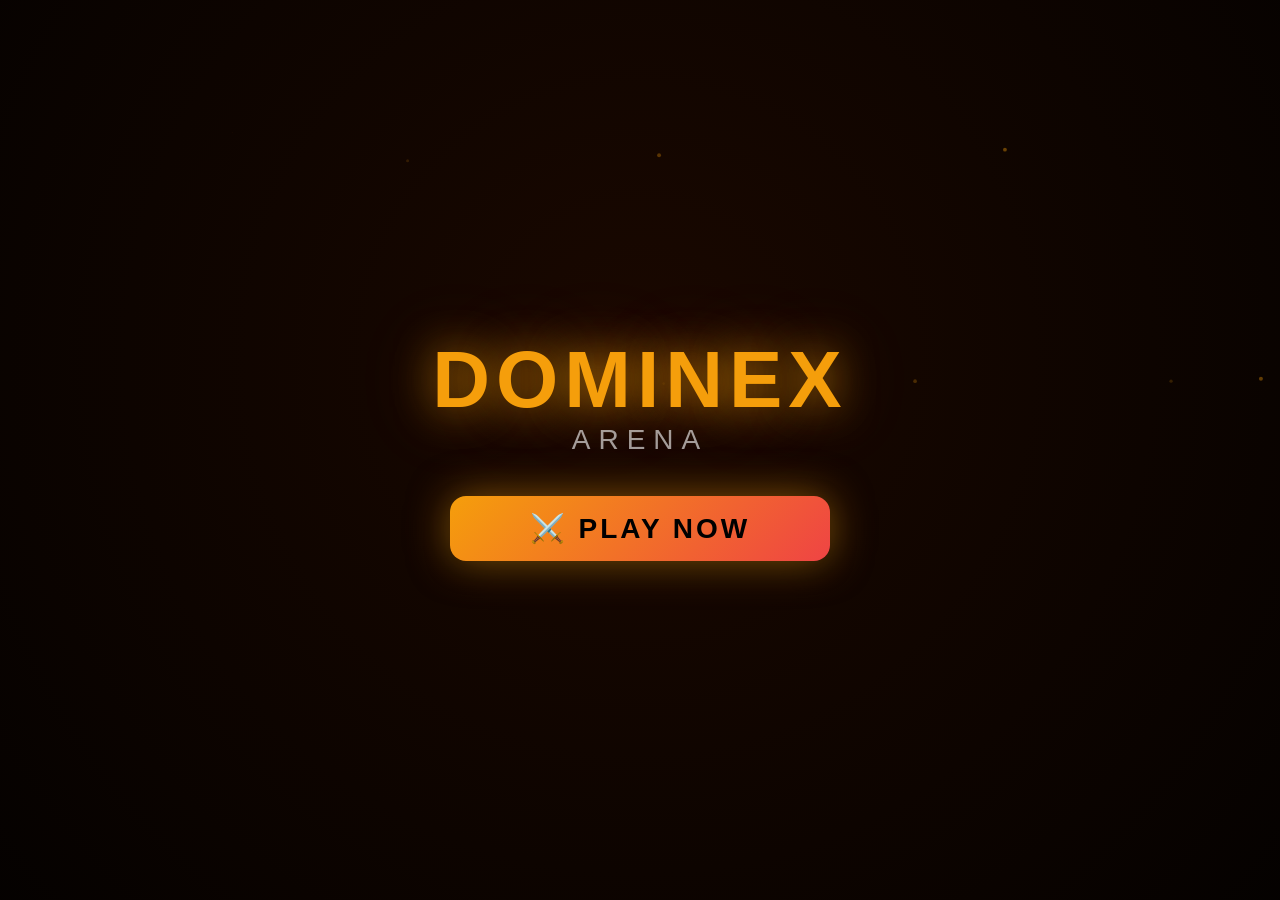
==== android/app/src/main/assets/index.html @ d5b98d7d "feat: WebView native game - local HTML5 game bundled in APK, no browser bar" ====
<!DOCTYPE html>
<html lang="en">
<head>
<meta charset="UTF-8"/>
<meta name="viewport" content="width=device-width,initial-scale=1,maximum-scale=1,user-scalable=no,viewport-fit=cover"/>
<meta name="mobile-web-app-capable" content="yes"/>
<meta name="apple-mobile-web-app-status-bar-style" content="black-translucent"/>
<title>Dominex Arena</title>
<style>
*{margin:0;padding:0;box-sizing:border-box;-webkit-tap-highlight-color:transparent;-webkit-touch-callout:none;user-select:none;}
html,body{width:100%;height:100%;overflow:hidden;background:#000;font-family:'Rajdhani',Impact,sans-serif;}
@import url('https://fonts.googleapis.com/css2?family=Rajdhani:wght@400;600;700;900&display=swap');

/* ── LAYOUT ─────────────────────────────────────── */
#app{position:fixed;inset:0;display:flex;flex-direction:column;background:#000;}
#screens{position:absolute;inset:0;z-index:10;}
#fight-ui{position:absolute;inset:0;display:none;flex-direction:column;z-index:5;}

/* ── HUD ─────────────────────────────────────────── */
#hud{
  height:42px;flex-shrink:0;
  display:flex;align-items:center;gap:8px;
  padding:4px 10px;background:rgba(0,0,0,0.92);
  border-bottom:2px solid rgba(245,158,11,0.3);
}
.hud-side{flex:1;display:flex;flex-direction:column;gap:3px;}
.hud-side.right{align-items:flex-end;}
.char-name{font-size:10px;font-weight:900;letter-spacing:1px;line-height:1;}
.hp-wrap{width:100%;height:8px;background:rgba(255,255,255,0.1);border-radius:4px;overflow:hidden;border:1px solid rgba(255,255,255,0.15);}
.hp-bar{height:100%;border-radius:4px;transition:width .1s;background:linear-gradient(90deg,#22c55e,#4ade80);}
.hp-bar.low{background:linear-gradient(90deg,#ef4444,#f97316);}
.en-wrap{width:100%;height:4px;background:rgba(255,255,255,0.07);border-radius:2px;overflow:hidden;}
.en-bar{height:100%;border-radius:2px;background:linear-gradient(90deg,#8b5cf6,#a78bfa);transition:width .15s;}
.en-bar.ready{background:linear-gradient(90deg,#f59e0b,#fbbf24);box-shadow:0 0 6px #f59e0b;}
.hud-center{text-align:center;min-width:60px;}
#timer{font-size:22px;font-weight:900;color:#f59e0b;line-height:1;text-shadow:0 0 12px rgba(245,158,11,0.6);}
#round-info{font-size:9px;color:rgba(255,255,255,0.4);letter-spacing:1px;}

/* ── GAME AREA ──────────────────────────────────── */
#game-area{flex:1;display:flex;overflow:hidden;}
#game-canvas{flex:1;display:block;min-width:0;}

/* ── CONTROL PANELS ─────────────────────────────── */
.ctrl-panel{
  width:130px;flex-shrink:0;
  display:flex;flex-direction:column;
  align-items:center;justify-content:center;
  background:rgba(0,0,0,0.7);
  padding:10px 6px;
}
.ctrl-panel.left{border-right:1px solid rgba(255,255,255,0.05);}
.ctrl-panel.right{border-left:1px solid rgba(255,255,255,0.05);}

/* ── D-PAD ──────────────────────────────────────── */
.dpad{position:relative;width:120px;height:100px;}
.dp{
  position:absolute;
  width:44px;height:38px;
  border-radius:9px;
  background:linear-gradient(145deg,rgba(60,60,80,0.9),rgba(30,30,45,0.95));
  border:2px solid rgba(255,255,255,0.15);
  color:rgba(255,255,255,0.85);
  font-size:18px;font-weight:900;
  display:flex;align-items:center;justify-content:center;
  cursor:pointer;touch-action:manipulation;
  box-shadow:0 4px 10px rgba(0,0,0,0.5),inset 0 1px 0 rgba(255,255,255,0.12);
  transition:all .05s;
}
.dp:active,.dp.pressed{
  transform:scale(0.9);
  background:linear-gradient(145deg,rgba(100,100,140,0.9),rgba(60,60,90,0.95));
  border-color:rgba(168,85,247,0.7);
  box-shadow:0 2px 6px rgba(0,0,0,0.5),0 0 10px rgba(168,85,247,0.3),inset 0 1px 0 rgba(255,255,255,0.1);
}
.dp-up{top:0;left:50%;transform:translateX(-50%);}
.dp-up:active,.dp-up.pressed{transform:translateX(-50%) scale(0.9);}
.dp-left{top:50%;left:0;transform:translateY(-50%);}
.dp-left:active,.dp-left.pressed{transform:translateY(-50%) scale(0.9);}
.dp-right{top:50%;right:0;transform:translateY(-50%);}
.dp-right:active,.dp-right.pressed{transform:translateY(-50%) scale(0.9);}
.dp-label{margin-top:8px;font-size:8px;color:rgba(168,85,247,0.5);letter-spacing:1px;font-weight:700;}

/* ── ATTACK BUTTONS ─────────────────────────────── */
.atk-grid{display:grid;grid-template-columns:1fr 1fr;gap:8px;width:116px;}
.atk{
  width:54px;height:54px;border-radius:50%;
  display:flex;flex-direction:column;align-items:center;justify-content:center;
  gap:2px;cursor:pointer;touch-action:manipulation;
  font-weight:900;font-family:'Rajdhani',Impact,sans-serif;
  border:3px solid transparent;
  background:rgba(0,0,0,0.6);
  box-shadow:0 4px 14px rgba(0,0,0,0.6),inset 0 2px 0 rgba(255,255,255,0.1);
  transition:all .05s;
  position:relative;overflow:hidden;
}
.atk::before{content:'';position:absolute;inset:0;border-radius:50%;background:linear-gradient(135deg,rgba(255,255,255,0.08) 0%,transparent 60%);}
.atk:active,.atk.pressed{transform:scale(0.88);}
.atk-icon{font-size:18px;line-height:1;}
.atk-lbl{font-size:8px;font-weight:900;letter-spacing:1px;}

.atk-punch{border-color:#22c55e;color:#22c55e;box-shadow:0 4px 14px rgba(34,197,94,0.3),inset 0 2px 0 rgba(255,255,255,0.1);}
.atk-punch:active,.atk-punch.pressed{box-shadow:0 2px 8px rgba(34,197,94,0.5),0 0 16px rgba(34,197,94,0.4),inset 0 1px 0 rgba(255,255,255,0.1);}
.atk-kick{border-color:#f59e0b;color:#f59e0b;box-shadow:0 4px 14px rgba(245,158,11,0.3),inset 0 2px 0 rgba(255,255,255,0.1);}
.atk-kick:active,.atk-kick.pressed{box-shadow:0 2px 8px rgba(245,158,11,0.5),0 0 16px rgba(245,158,11,0.4),inset 0 1px 0 rgba(255,255,255,0.1);}
.atk-block{border-color:#3b82f6;color:#3b82f6;box-shadow:0 4px 14px rgba(59,130,246,0.3),inset 0 2px 0 rgba(255,255,255,0.1);}
.atk-block:active,.atk-block.pressed{box-shadow:0 2px 8px rgba(59,130,246,0.5),0 0 16px rgba(59,130,246,0.4),inset 0 1px 0 rgba(255,255,255,0.1);}
.atk-special{border-color:#ef4444;color:#ef4444;box-shadow:0 4px 14px rgba(239,68,68,0.3),inset 0 2px 0 rgba(255,255,255,0.1);}
.atk-special:active,.atk-special.pressed{box-shadow:0 2px 8px rgba(239,68,68,0.6),0 0 20px rgba(239,68,68,0.5),inset 0 1px 0 rgba(255,255,255,0.1);}
.atk-special.glow{animation:specPulse 0.8s ease-in-out infinite;}
@keyframes specPulse{0%,100%{box-shadow:0 4px 14px rgba(239,68,68,0.3),inset 0 2px 0 rgba(255,255,255,0.1);}50%{box-shadow:0 4px 24px rgba(239,68,68,0.7),0 0 24px rgba(239,68,68,0.5),inset 0 2px 0 rgba(255,255,255,0.1);border-color:#ff6b6b;}}
.atk-label{margin-top:8px;font-size:8px;color:rgba(239,68,68,0.5);letter-spacing:1px;font-weight:700;}

/* ── OVERLAY SCREENS ─────────────────────────────── */
.screen{position:absolute;inset:0;display:flex;flex-direction:column;align-items:center;justify-content:center;opacity:0;pointer-events:none;transition:opacity .3s;}
.screen.active{opacity:1;pointer-events:all;}

/* Splash */
#splash{background:#000;}
#splash canvas{position:absolute;inset:0;width:100%;height:100%;}
.splash-content{position:relative;z-index:2;text-align:center;width:100%;}
.splash-logo{font-size:clamp(40px,10vw,80px);font-weight:900;color:#f59e0b;letter-spacing:6px;text-shadow:0 0 40px rgba(245,158,11,0.7),0 0 80px rgba(245,158,11,0.3);line-height:1;}
.splash-sub{font-size:clamp(16px,4vw,28px);color:#fff;letter-spacing:8px;margin-top:4px;opacity:0.6;}
.play-btn{
  margin-top:clamp(20px,5vh,40px);
  padding:16px clamp(40px,10vw,80px);
  border-radius:16px;
  background:linear-gradient(135deg,#f59e0b,#ef4444);
  border:none;color:#000;font-weight:900;
  font-size:clamp(18px,4vw,28px);letter-spacing:3px;
  font-family:'Rajdhani',Impact,sans-serif;
  cursor:pointer;touch-action:manipulation;
  box-shadow:0 0 40px rgba(245,158,11,0.5),0 8px 24px rgba(0,0,0,0.4);
  animation:btnPulse 2s ease-in-out infinite;
}
@keyframes btnPulse{0%,100%{box-shadow:0 0 40px rgba(245,158,11,0.5),0 8px 24px rgba(0,0,0,0.4);}50%{box-shadow:0 0 60px rgba(245,158,11,0.8),0 8px 30px rgba(0,0,0,0.4);}}

/* Select */
#select{background:#030308;flex-direction:row;}
#select-grid-wrap{flex:1;display:flex;flex-direction:column;overflow:hidden;border-right:1px solid rgba(255,255,255,0.07);}
#select-title{padding:8px 14px 5px;text-align:center;flex-shrink:0;border-bottom:1px solid rgba(255,255,255,0.05);}
#select-title h2{font-size:13px;font-weight:900;color:#f59e0b;letter-spacing:3px;}
#select-title p{font-size:9px;color:#475569;letter-spacing:2px;}
#char-grid{flex:1;display:grid;grid-template-columns:repeat(5,1fr);gap:6px;padding:8px 10px;overflow-y:auto;align-content:start;}
.char-card{
  border-radius:12px;padding:7px 4px 7px;text-align:center;cursor:pointer;
  background:rgba(255,255,255,0.04);border:2px solid rgba(255,255,255,0.07);
  transition:all .12s;touch-action:manipulation;position:relative;
}
.char-card.sel{border-color:var(--cc);background:var(--cb);transform:scale(1.07);box-shadow:0 0 16px var(--cs);}
.char-card .cem{font-size:26px;line-height:1.1;}
.char-card .cnm{font-size:9px;font-weight:700;margin-top:3px;color:#64748b;letter-spacing:.5px;line-height:1;}
.char-card.sel .cnm{color:var(--cc);}
.char-dot{position:absolute;bottom:3px;left:50%;transform:translateX(-50%);width:6px;height:6px;border-radius:50%;display:none;}
.char-card.sel .char-dot{display:block;background:var(--cc);box-shadow:0 0 8px var(--cc);}

#select-panel{width:185px;display:flex;flex-direction:column;background:rgba(0,0,0,0.55);}
#prev-wrap{flex:1;padding:12px 14px;overflow-y:auto;}
.prev-emoji{text-align:center;font-size:52px;line-height:1;margin-bottom:6px;}
.prev-name{text-align:center;font-size:18px;font-weight:900;letter-spacing:1px;}
.prev-title{text-align:center;font-size:9px;color:#64748b;margin-bottom:5px;}
.prev-rarity{display:inline-block;padding:2px 12px;border-radius:20px;font-size:9px;font-weight:700;margin-bottom:10px;}
.stat-row{margin-bottom:6px;}
.stat-lbl{display:flex;justify-content:space-between;font-size:9px;color:#94a3b8;margin-bottom:2px;}
.stat-val{font-weight:700;}
.stat-bg{height:5px;background:rgba(255,255,255,0.08);border-radius:3px;overflow:hidden;}
.stat-fill{height:100%;border-radius:3px;transition:width .3s;}
.prev-special{padding:7px 10px;background:rgba(255,255,255,0.04);border-radius:9px;border:1px solid rgba(255,255,255,0.07);margin-top:8px;}
.prev-spl-lbl{font-size:8px;color:#64748b;letter-spacing:1px;margin-bottom:2px;}
.prev-spl-val{font-size:11px;font-weight:700;}
#select-btn-wrap{padding:8px 12px;padding-bottom:max(8px,env(safe-area-inset-bottom));flex-shrink:0;}
.sel-btn{
  width:100%;padding:14px;border-radius:14px;
  border:none;color:#000;font-weight:900;font-size:16px;
  font-family:'Rajdhani',Impact,sans-serif;letter-spacing:2px;
  cursor:pointer;touch-action:manipulation;
  transition:box-shadow .2s;
}

/* VS Screen */
#vs-screen{background:#000;}
.vs-bg-l,.vs-bg-r{position:absolute;top:0;bottom:0;width:45%;pointer-events:none;}
.vs-bg-l{left:0;background:radial-gradient(ellipse at 20% 50%,var(--c1) 0%,transparent 70%);}
.vs-bg-r{right:0;background:radial-gradient(ellipse at 80% 50%,var(--c2) 0%,transparent 70%);}
.vs-content{position:relative;display:flex;align-items:center;justify-content:space-around;width:100%;padding:0 20px;}
.vs-fighter{text-align:center;animation:none;}
.vs-fighter.anim-l{animation:vsSlideL .5s ease-out both;}
.vs-fighter.anim-r{animation:vsSlideR .5s ease-out both;}
@keyframes vsSlideL{from{transform:translateX(-80px);opacity:0}to{transform:translateX(0);opacity:1}}
@keyframes vsSlideR{from{transform:translateX(80px);opacity:0}to{transform:translateX(0);opacity:1}}
.vs-emoji{font-size:clamp(50px,12vw,90px);line-height:1;display:block;}
.vs-name{font-size:clamp(16px,4vw,26px);font-weight:900;letter-spacing:2px;margin-top:8px;}
.vs-role{font-size:10px;color:rgba(255,255,255,0.4);letter-spacing:2px;}
.vs-mid{text-align:center;min-width:80px;}
.vs-text{font-size:clamp(44px,12vw,80px);font-weight:900;color:#ef4444;text-shadow:0 0 40px rgba(239,68,68,0.9),0 0 80px rgba(239,68,68,0.4);line-height:1;animation:vsFlash .6s ease-out both .3s;}
@keyframes vsFlash{0%{opacity:0;transform:scale(1.5)}100%{opacity:1;transform:scale(1)}}
.vs-stage{font-size:11px;color:#f59e0b;font-weight:700;letter-spacing:1px;margin-top:4px;}

/* Result */
#result-screen{padding:20px;}
.res-emoji{font-size:clamp(60px,15vw,100px);line-height:1;text-align:center;margin-bottom:10px;}
.res-title{font-size:clamp(36px,10vw,64px);font-weight:900;text-align:center;line-height:1;}
.res-sub{font-size:14px;font-weight:700;text-align:center;margin-top:8px;opacity:0.7;}
.res-btns{display:flex;flex-direction:column;gap:10px;width:100%;max-width:280px;margin-top:20px;}
.res-btn{
  padding:15px;border-radius:14px;border:none;
  font-weight:900;font-size:18px;letter-spacing:2px;
  font-family:'Rajdhani',Impact,sans-serif;cursor:pointer;touch-action:manipulation;
}
.res-btn.primary{background:linear-gradient(135deg,#22c55e,#16a34a);color:#000;}
.res-btn.danger{background:linear-gradient(135deg,#ef4444,#f59e0b);color:#000;}
.res-btn.ghost{background:rgba(255,255,255,0.07);border:1px solid rgba(255,255,255,0.12);color:#94a3b8;font-size:14px;padding:11px;}
</style>
</head>
<body>
<div id="app">

  <!-- ── SCREEN OVERLAYS ──────────────────────────── -->
  <div id="screens">

    <!-- SPLASH -->
    <div class="screen active" id="splash">
      <canvas id="splash-canvas"></canvas>
      <div class="splash-content">
        <div class="splash-logo">DOMINEX</div>
        <div class="splash-sub">ARENA</div>
        <button class="play-btn" id="play-btn">⚔️ PLAY NOW</button>
      </div>
    </div>

    <!-- SELECT -->
    <div class="screen" id="select">
      <div id="select-grid-wrap">
        <div id="select-title"><h2>CHOOSE FIGHTER</h2><p id="sel-stage-info">STAGE 1 OF 15</p></div>
        <div id="char-grid"></div>
      </div>
      <div id="select-panel">
        <div id="prev-wrap">
          <div class="prev-emoji" id="prev-emoji">🔥</div>
          <div id="prev-color-block" style="text-align:center">
            <div class="prev-name" id="prev-name">SCORPION</div>
            <div class="prev-title" id="prev-title">Hell Ninja</div>
            <div class="prev-rarity" id="prev-rarity">Common</div>
          </div>
          <div id="prev-stats"></div>
          <div class="prev-special">
            <div class="prev-spl-lbl">SPECIAL MOVE</div>
            <div class="prev-spl-val" id="prev-spl">Spear Pull</div>
          </div>
        </div>
        <div id="select-btn-wrap">
          <button class="sel-btn" id="select-btn">SELECT ▶</button>
        </div>
      </div>
    </div>

    <!-- VS -->
    <div class="screen" id="vs-screen">
      <div class="vs-bg-l" id="vs-bg-l" style="--c1:rgba(245,158,11,0.2)"></div>
      <div class="vs-bg-r" id="vs-bg-r" style="--c2:rgba(56,189,248,0.2)"></div>
      <div class="vs-content">
        <div class="vs-fighter anim-l" id="vs-p1">
          <span class="vs-emoji" id="vs-p1-emoji">🔥</span>
          <div class="vs-name" id="vs-p1-name">SCORPION</div>
          <div class="vs-role">YOU</div>
        </div>
        <div class="vs-mid">
          <div class="vs-text">VS</div>
          <div class="vs-stage" id="vs-stage-label">STAGE 1/15</div>
        </div>
        <div class="vs-fighter anim-r" id="vs-p2">
          <span class="vs-emoji" id="vs-p2-emoji">❄️</span>
          <div class="vs-name" id="vs-p2-name">SUB-ZERO</div>
          <div class="vs-role" id="vs-p2-role">CPU</div>
        </div>
      </div>
    </div>

    <!-- RESULT -->
    <div class="screen" id="result-screen">
      <div class="res-emoji" id="res-emoji">🔥</div>
      <div class="res-title" id="res-title">YOU WIN!</div>
      <div class="res-sub" id="res-sub">Stage 1 Complete!</div>
      <div class="res-btns">
        <button class="res-btn primary" id="res-next">NEXT STAGE ▶</button>
        <button class="res-btn danger" id="res-retry">RETRY ↺</button>
        <button class="res-btn ghost" id="res-menu">🏠 Main Menu</button>
      </div>
    </div>

  </div><!-- /screens -->

  <!-- ── FIGHT UI (shown only during fight) ───────── -->
  <div id="fight-ui">
    <!-- HUD -->
    <div id="hud">
      <div class="hud-side left">
        <div class="char-name" id="hud-p1-name" style="color:#f59e0b">SCORPION</div>
        <div class="hp-wrap"><div class="hp-bar" id="hud-p1-hp" style="width:100%"></div></div>
        <div class="en-wrap"><div class="en-bar" id="hud-p1-en" style="width:0%"></div></div>
      </div>
      <div class="hud-center">
        <div id="timer">99</div>
        <div id="round-info">R1 · 0-0</div>
      </div>
      <div class="hud-side right">
        <div class="char-name" id="hud-p2-name" style="color:#38bdf8;text-align:right">SUB-ZERO</div>
        <div class="hp-wrap" style="direction:rtl"><div class="hp-bar" id="hud-p2-hp" style="width:100%"></div></div>
        <div class="en-wrap" style="direction:rtl"><div class="en-bar" id="hud-p2-en" style="width:0%"></div></div>
      </div>
    </div>
    <!-- Game area -->
    <div id="game-area">
      <!-- D-Pad -->
      <div class="ctrl-panel left">
        <div class="dpad">
          <button class="dp dp-up" id="dp-up" data-action="jump">↑</button>
          <button class="dp dp-left" id="dp-left" data-action="left">◀</button>
          <button class="dp dp-right" id="dp-right" data-action="right">▶</button>
        </div>
        <div class="dp-label">MOVE</div>
      </div>
      <!-- Canvas -->
      <canvas id="game-canvas"></canvas>
      <!-- Attack buttons -->
      <div class="ctrl-panel right">
        <div class="atk-grid">
          <button class="atk atk-punch" id="btn-punch" data-action="punch">
            <span class="atk-icon">👊</span>
            <span class="atk-lbl">HIT</span>
          </button>
          <button class="atk atk-kick" id="btn-kick" data-action="kick">
            <span class="atk-icon">🦶</span>
            <span class="atk-lbl">KICK</span>
          </button>
          <button class="atk atk-block" id="btn-block" data-action="block">
            <span class="atk-icon">🛡️</span>
            <span class="atk-lbl">BLK</span>
          </button>
          <button class="atk atk-special" id="btn-special" data-action="special">
            <span class="atk-icon">⚡</span>
            <span class="atk-lbl">SPEC</span>
          </button>
        </div>
        <div class="atk-label">ATTACK</div>
      </div>
    </div>
  </div><!-- /fight-ui -->

</div><!-- /app -->
<script src="game.js"></script>
</body>
</html>
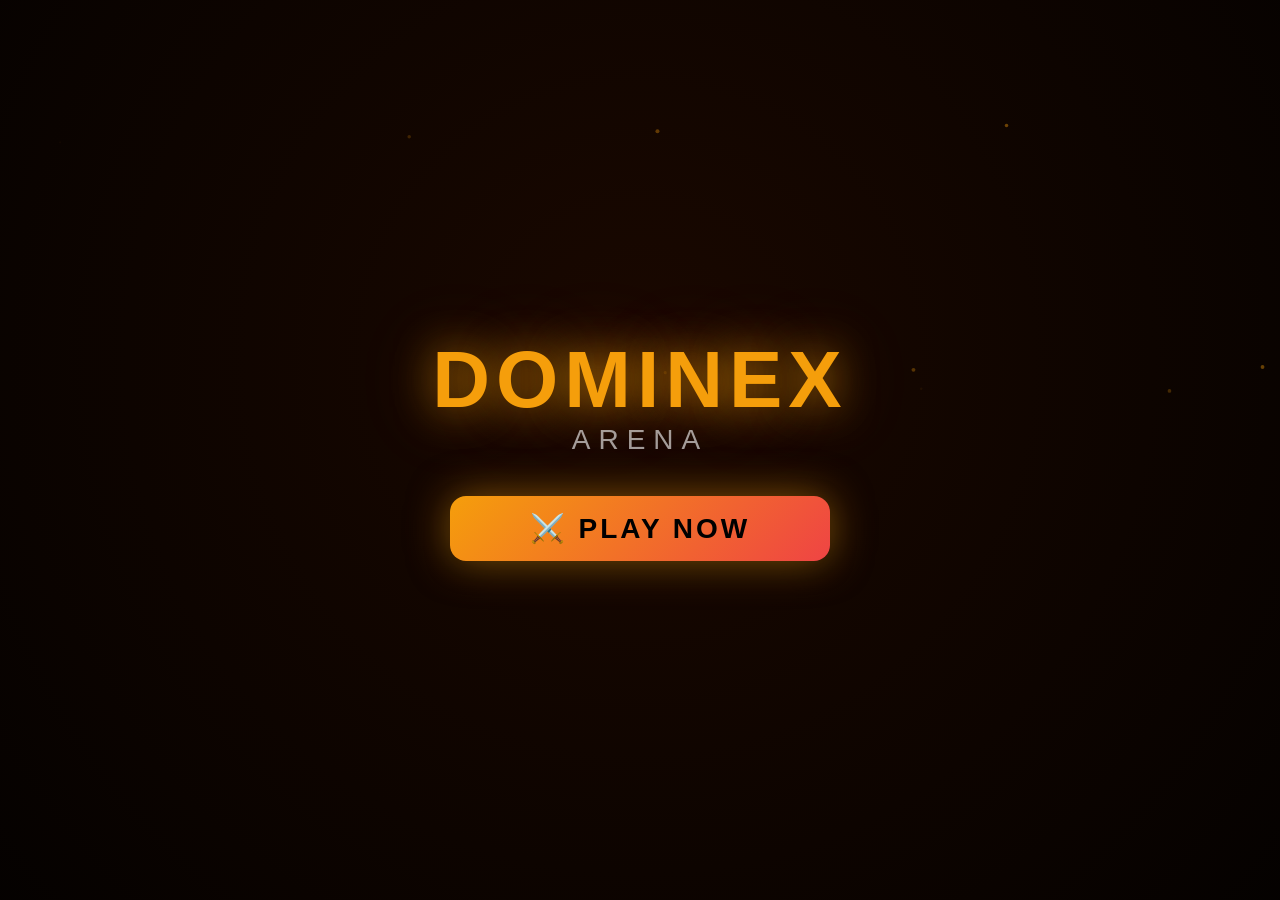
==== commit 42553305: "feat: MK Tower Ladder visual + stage announcer + boss marker" ====
--- a/android/app/src/main/assets/index.html
+++ b/android/app/src/main/assets/index.html
@@ -13,7 +13,7 @@
 
 /* ── LAYOUT ─────────────────────────────────────── */
 #app{position:fixed;inset:0;display:flex;flex-direction:column;background:#000;}
-#screens{position:absolute;inset:0;z-index:10;}
+#screens{position:absolute;inset:0;z-index:10;pointer-events:none;}
 #fight-ui{position:absolute;inset:0;display:none;flex-direction:column;z-index:5;}
 
 /* ── HUD ─────────────────────────────────────────── */
@@ -37,66 +37,75 @@
 #round-info{font-size:9px;color:rgba(255,255,255,0.4);letter-spacing:1px;}
 
 /* ── GAME AREA ──────────────────────────────────── */
-#game-area{flex:1;display:flex;overflow:hidden;}
-#game-canvas{flex:1;display:block;min-width:0;}
-
-/* ── CONTROL PANELS ─────────────────────────────── */
+#game-area{flex:1;position:relative;overflow:hidden;}
+#game-canvas{position:absolute;inset:0;width:100%;height:100%;display:block;}
+
+/* ── CONTROL PANELS — OVERLAID ON CANVAS ─────────── */
 .ctrl-panel{
-  width:130px;flex-shrink:0;
-  display:flex;flex-direction:column;
-  align-items:center;justify-content:center;
-  background:rgba(0,0,0,0.7);
-  padding:10px 6px;
-}
-.ctrl-panel.left{border-right:1px solid rgba(255,255,255,0.05);}
-.ctrl-panel.right{border-left:1px solid rgba(255,255,255,0.05);}
+  position:absolute;
+  bottom:18px;
+  display:flex;
+  flex-direction:column;
+  align-items:center;
+  gap:6px;
+  pointer-events:none;
+}
+.ctrl-panel *{pointer-events:all;}
+.ctrl-panel.left{left:10px;}
+.ctrl-panel.right{right:10px;}
+
+
 
 /* ── D-PAD ──────────────────────────────────────── */
-.dpad{position:relative;width:120px;height:100px;}
+.dpad{position:relative;width:116px;height:90px;}
 .dp{
   position:absolute;
-  width:44px;height:38px;
-  border-radius:9px;
-  background:linear-gradient(145deg,rgba(60,60,80,0.9),rgba(30,30,45,0.95));
-  border:2px solid rgba(255,255,255,0.15);
-  color:rgba(255,255,255,0.85);
-  font-size:18px;font-weight:900;
+  width:42px;height:36px;
+  border-radius:10px;
+  background:rgba(20,20,35,0.75);
+  border:2px solid rgba(255,255,255,0.18);
+  color:rgba(255,255,255,0.9);
+  font-size:17px;font-weight:900;
   display:flex;align-items:center;justify-content:center;
   cursor:pointer;touch-action:manipulation;
-  box-shadow:0 4px 10px rgba(0,0,0,0.5),inset 0 1px 0 rgba(255,255,255,0.12);
+  box-shadow:0 4px 12px rgba(0,0,0,0.6),inset 0 1px 0 rgba(255,255,255,0.15);
+  backdrop-filter:blur(6px);
   transition:all .05s;
+  -webkit-backdrop-filter:blur(6px);
 }
 .dp:active,.dp.pressed{
-  transform:scale(0.9);
-  background:linear-gradient(145deg,rgba(100,100,140,0.9),rgba(60,60,90,0.95));
-  border-color:rgba(168,85,247,0.7);
-  box-shadow:0 2px 6px rgba(0,0,0,0.5),0 0 10px rgba(168,85,247,0.3),inset 0 1px 0 rgba(255,255,255,0.1);
+  transform:scale(0.88);
+  background:rgba(100,80,200,0.7);
+  border-color:rgba(168,85,247,0.8);
+  box-shadow:0 2px 8px rgba(0,0,0,0.5),0 0 14px rgba(168,85,247,0.4);
 }
 .dp-up{top:0;left:50%;transform:translateX(-50%);}
-.dp-up:active,.dp-up.pressed{transform:translateX(-50%) scale(0.9);}
+.dp-up:active,.dp-up.pressed{transform:translateX(-50%) scale(0.88);}
 .dp-left{top:50%;left:0;transform:translateY(-50%);}
-.dp-left:active,.dp-left.pressed{transform:translateY(-50%) scale(0.9);}
+.dp-left:active,.dp-left.pressed{transform:translateY(-50%) scale(0.88);}
 .dp-right{top:50%;right:0;transform:translateY(-50%);}
-.dp-right:active,.dp-right.pressed{transform:translateY(-50%) scale(0.9);}
-.dp-label{margin-top:8px;font-size:8px;color:rgba(168,85,247,0.5);letter-spacing:1px;font-weight:700;}
+.dp-right:active,.dp-right.pressed{transform:translateY(-50%) scale(0.88);}
+.dp-label{font-size:8px;color:rgba(255,255,255,0.25);letter-spacing:1px;font-weight:700;text-shadow:0 1px 3px rgba(0,0,0,0.8);}
 
 /* ── ATTACK BUTTONS ─────────────────────────────── */
-.atk-grid{display:grid;grid-template-columns:1fr 1fr;gap:8px;width:116px;}
+.atk-grid{display:grid;grid-template-columns:1fr 1fr;gap:9px;}
 .atk{
-  width:54px;height:54px;border-radius:50%;
+  width:52px;height:52px;border-radius:50%;
   display:flex;flex-direction:column;align-items:center;justify-content:center;
-  gap:2px;cursor:pointer;touch-action:manipulation;
+  gap:1px;cursor:pointer;touch-action:manipulation;
   font-weight:900;font-family:'Rajdhani',Impact,sans-serif;
-  border:3px solid transparent;
-  background:rgba(0,0,0,0.6);
-  box-shadow:0 4px 14px rgba(0,0,0,0.6),inset 0 2px 0 rgba(255,255,255,0.1);
+  border:2.5px solid transparent;
+  background:rgba(0,0,0,0.65);
+  backdrop-filter:blur(6px);
+  -webkit-backdrop-filter:blur(6px);
+  box-shadow:0 4px 16px rgba(0,0,0,0.7),inset 0 2px 0 rgba(255,255,255,0.12);
   transition:all .05s;
   position:relative;overflow:hidden;
 }
-.atk::before{content:'';position:absolute;inset:0;border-radius:50%;background:linear-gradient(135deg,rgba(255,255,255,0.08) 0%,transparent 60%);}
-.atk:active,.atk.pressed{transform:scale(0.88);}
-.atk-icon{font-size:18px;line-height:1;}
-.atk-lbl{font-size:8px;font-weight:900;letter-spacing:1px;}
+.atk::before{content:'';position:absolute;inset:0;border-radius:50%;background:linear-gradient(135deg,rgba(255,255,255,0.1) 0%,transparent 55%);}
+.atk:active,.atk.pressed{transform:scale(0.86);}
+.atk-icon{font-size:17px;line-height:1;}
+.atk-lbl{font-size:7px;font-weight:900;letter-spacing:.5px;}
 
 .atk-punch{border-color:#22c55e;color:#22c55e;box-shadow:0 4px 14px rgba(34,197,94,0.3),inset 0 2px 0 rgba(255,255,255,0.1);}
 .atk-punch:active,.atk-punch.pressed{box-shadow:0 2px 8px rgba(34,197,94,0.5),0 0 16px rgba(34,197,94,0.4),inset 0 1px 0 rgba(255,255,255,0.1);}
@@ -187,13 +196,32 @@
 .vs-fighter.anim-r{animation:vsSlideR .5s ease-out both;}
 @keyframes vsSlideL{from{transform:translateX(-80px);opacity:0}to{transform:translateX(0);opacity:1}}
 @keyframes vsSlideR{from{transform:translateX(80px);opacity:0}to{transform:translateX(0);opacity:1}}
-.vs-emoji{font-size:clamp(50px,12vw,90px);line-height:1;display:block;}
-.vs-name{font-size:clamp(16px,4vw,26px);font-weight:900;letter-spacing:2px;margin-top:8px;}
+.vs-emoji{font-size:clamp(40px,10vw,70px);line-height:1;display:block;}
+.vs-name{font-size:clamp(14px,3.5vw,22px);font-weight:900;letter-spacing:2px;margin-top:6px;}
 .vs-role{font-size:10px;color:rgba(255,255,255,0.4);letter-spacing:2px;}
-.vs-mid{text-align:center;min-width:80px;}
-.vs-text{font-size:clamp(44px,12vw,80px);font-weight:900;color:#ef4444;text-shadow:0 0 40px rgba(239,68,68,0.9),0 0 80px rgba(239,68,68,0.4);line-height:1;animation:vsFlash .6s ease-out both .3s;}
+.vs-mid{text-align:center;min-width:70px;}
+.vs-text{font-size:clamp(36px,10vw,64px);font-weight:900;color:#ef4444;text-shadow:0 0 40px rgba(239,68,68,0.9),0 0 80px rgba(239,68,68,0.4);line-height:1;animation:vsFlash .6s ease-out both .3s;}
 @keyframes vsFlash{0%{opacity:0;transform:scale(1.5)}100%{opacity:1;transform:scale(1)}}
 .vs-stage{font-size:11px;color:#f59e0b;font-weight:700;letter-spacing:1px;margin-top:4px;}
+
+/* Tower Ladder */
+.tower-wrap{position:relative;width:100%;padding:6px 12px;margin-top:8px;}
+.tower-title{text-align:center;font-size:9px;font-weight:900;color:#f59e0b;letter-spacing:3px;margin-bottom:4px;}
+.tower-ladder{display:flex;align-items:center;justify-content:center;gap:2px;flex-wrap:nowrap;}
+.tower-step{display:flex;flex-direction:column;align-items:center;width:22px;position:relative;}
+.tower-em{font-size:14px;line-height:1;opacity:0.3;transition:all .3s;}
+.tower-step.done .tower-em{opacity:0.6;}
+.tower-step.current .tower-em{opacity:1;transform:scale(1.3);}
+.tower-step.current{}
+.tower-bar{width:100%;height:3px;border-radius:2px;margin-top:2px;background:rgba(255,255,255,0.1);}
+.tower-step.done .tower-bar{background:#22c55e;box-shadow:0 0 6px rgba(34,197,94,0.5);}
+.tower-step.current .tower-bar{background:#f59e0b;box-shadow:0 0 8px rgba(245,158,11,0.7);animation:tPulse 1s ease-in-out infinite;}
+.tower-step.boss .tower-em{filter:saturate(1.5);}
+.tower-step.boss.current .tower-bar{background:#ef4444;box-shadow:0 0 10px rgba(239,68,68,0.8);}
+.tower-num{font-size:6px;color:rgba(255,255,255,0.25);font-weight:700;margin-top:1px;}
+.tower-step.current .tower-num{color:#f59e0b;}
+.tower-step.done .tower-num{color:#22c55e;}
+@keyframes tPulse{0%,100%{opacity:1}50%{opacity:0.5}}
 
 /* Result */
 #result-screen{padding:20px;}
@@ -273,6 +301,11 @@
           <div class="vs-role" id="vs-p2-role">CPU</div>
         </div>
       </div>
+      <!-- Tower Ladder -->
+      <div class="tower-wrap">
+        <div class="tower-title">TOWER LADDER</div>
+        <div class="tower-ladder" id="tower-ladder"></div>
+      </div>
     </div>
 
     <!-- RESULT -->
@@ -308,9 +341,10 @@
         <div class="en-wrap" style="direction:rtl"><div class="en-bar" id="hud-p2-en" style="width:0%"></div></div>
       </div>
     </div>
-    <!-- Game area -->
+    <!-- Game area: canvas fullscreen, controls overlaid -->
     <div id="game-area">
-      <!-- D-Pad -->
+      <canvas id="game-canvas"></canvas>
+      <!-- D-Pad overlaid bottom-left -->
       <div class="ctrl-panel left">
         <div class="dpad">
           <button class="dp dp-up" id="dp-up" data-action="jump">↑</button>
@@ -319,9 +353,7 @@
         </div>
         <div class="dp-label">MOVE</div>
       </div>
-      <!-- Canvas -->
-      <canvas id="game-canvas"></canvas>
-      <!-- Attack buttons -->
+      <!-- Attack buttons overlaid bottom-right -->
       <div class="ctrl-panel right">
         <div class="atk-grid">
           <button class="atk atk-punch" id="btn-punch" data-action="punch">
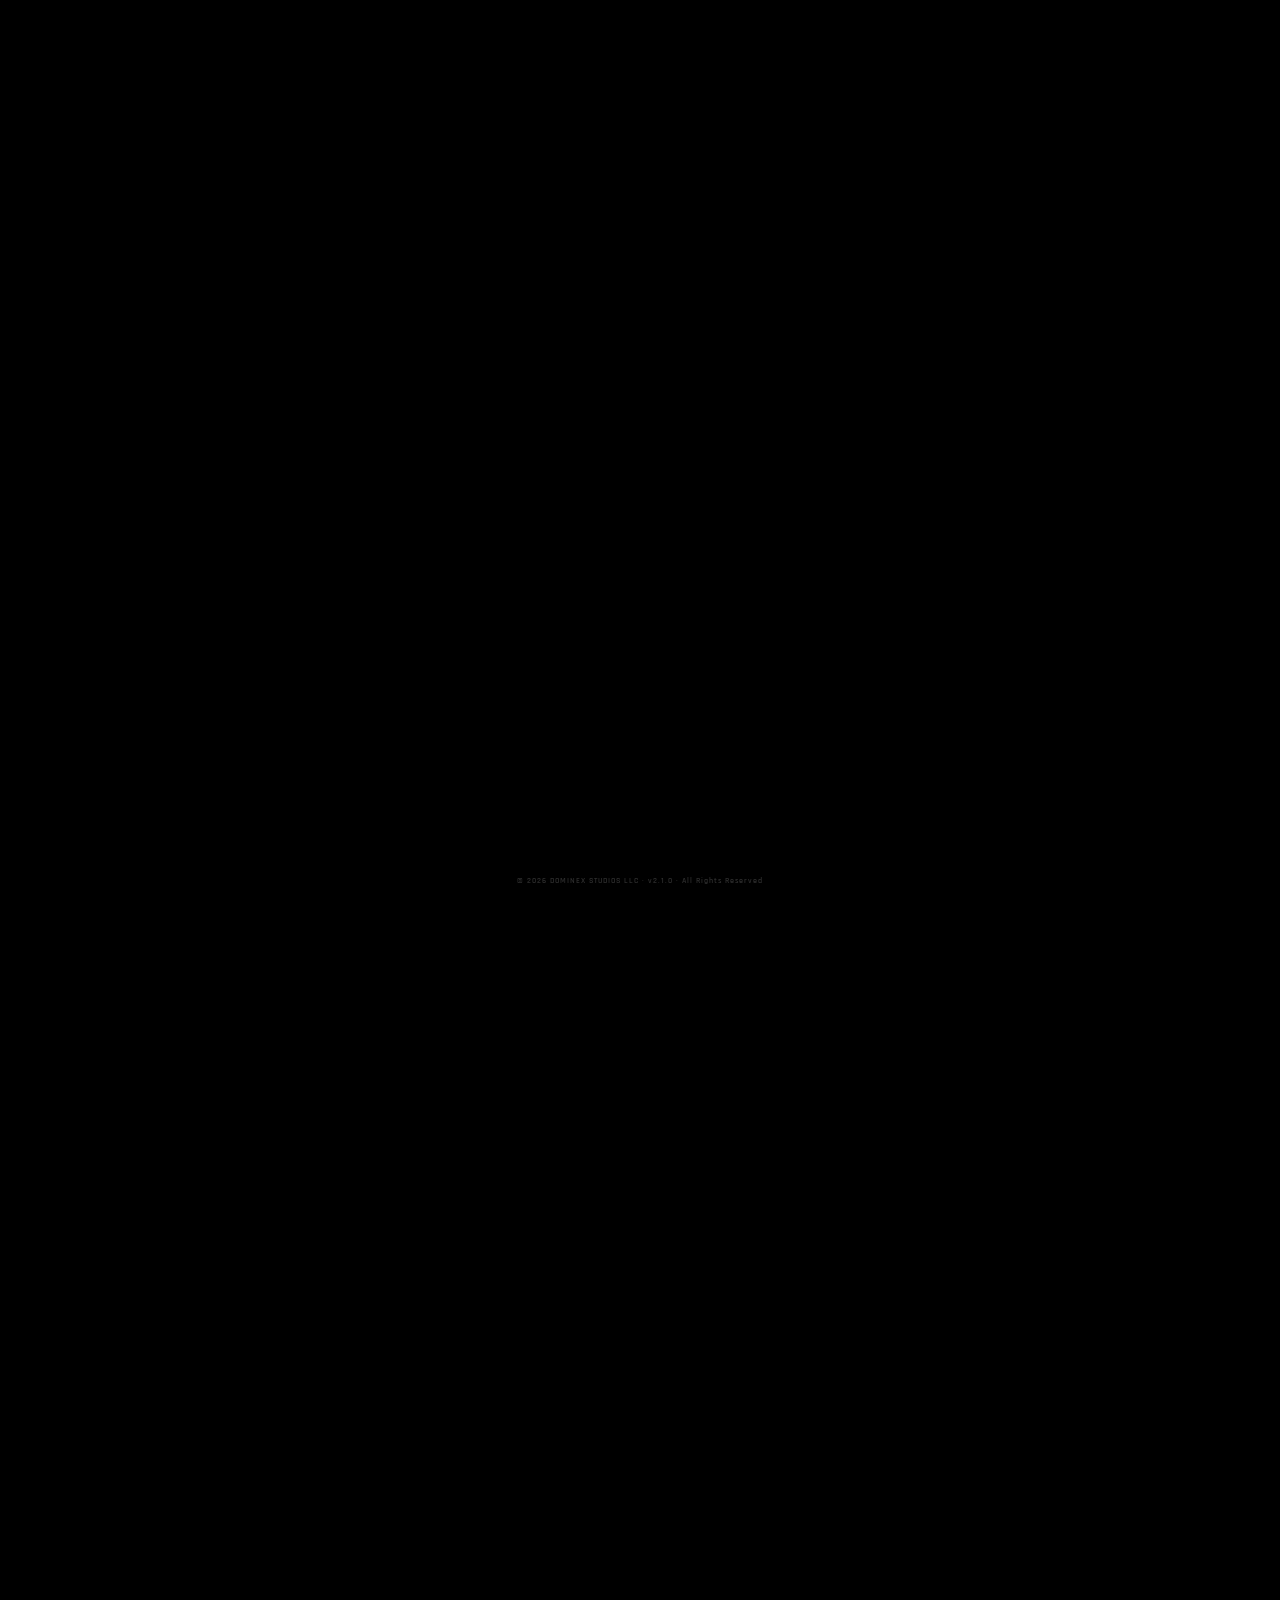
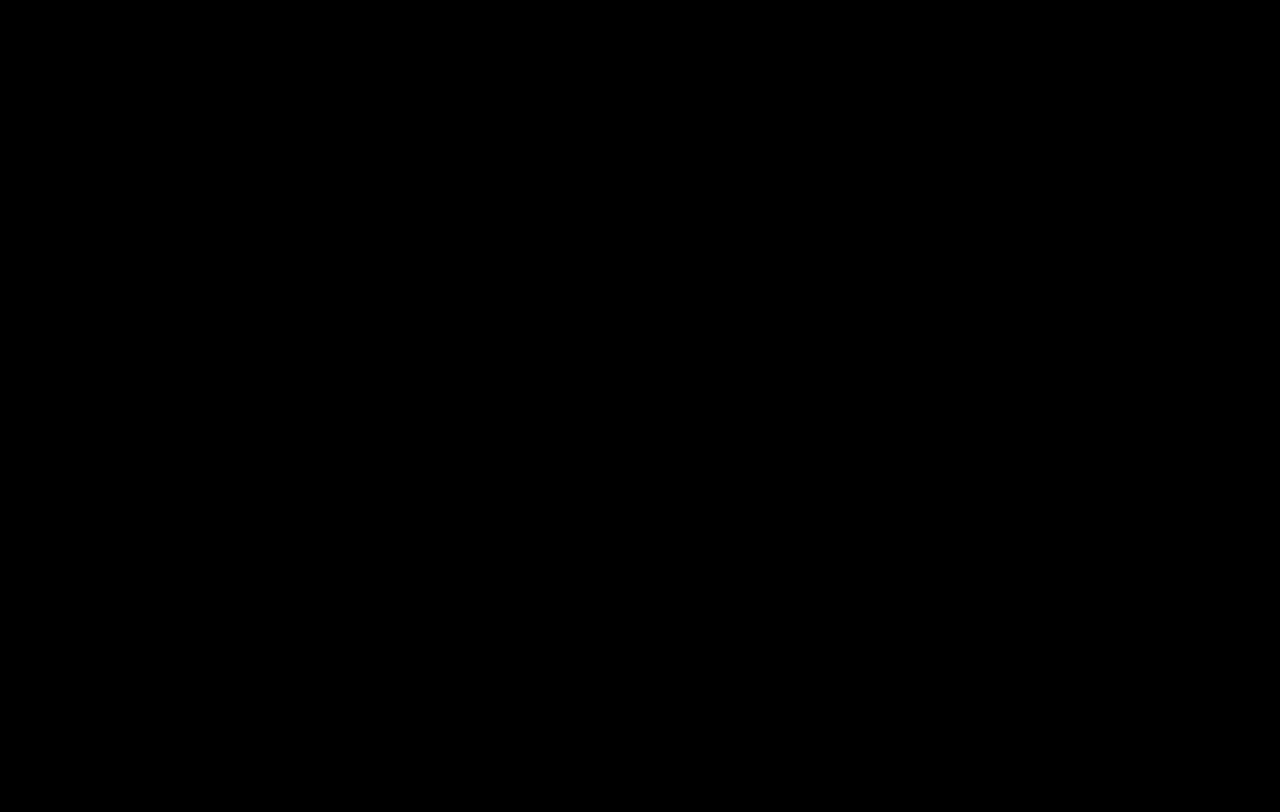
==== commit 5326dd40: "feat: premium professional UI - Orbitron font, studio branding, 1M+ players badge, Season 1, XP disp" ====
--- a/android/app/src/main/assets/index.html
+++ b/android/app/src/main/assets/index.html
@@ -5,12 +5,45 @@
 <meta name="viewport" content="width=device-width,initial-scale=1,maximum-scale=1,user-scalable=no,viewport-fit=cover"/>
 <meta name="mobile-web-app-capable" content="yes"/>
 <meta name="apple-mobile-web-app-status-bar-style" content="black-translucent"/>
-<title>Dominex Arena</title>
+<meta name="description" content="Dominex Arena - The #1 Mobile Fighting Game. 1M+ Players. Season 1 Live."/>
+<title>Dominex Arena | Season 1</title>
+<link rel="preconnect" href="https://fonts.googleapis.com">
+<link rel="preconnect" href="https://fonts.gstatic.com" crossorigin>
+<link href="https://fonts.googleapis.com/css2?family=Rajdhani:wght@400;600;700;900&family=Orbitron:wght@700;900&display=swap" rel="stylesheet">
 <style>
 *{margin:0;padding:0;box-sizing:border-box;-webkit-tap-highlight-color:transparent;-webkit-touch-callout:none;user-select:none;}
 html,body{width:100%;height:100%;overflow:hidden;background:#000;font-family:'Rajdhani',Impact,sans-serif;}
-@import url('https://fonts.googleapis.com/css2?family=Rajdhani:wght@400;600;700;900&display=swap');
-
+
+/* SPLASH PREMIUM */
+.splash-studio{font-size:9px;font-weight:700;letter-spacing:4px;color:rgba(245,158,11,0.55);font-family:'Orbitron',sans-serif;margin-bottom:14px;}
+.splash-logo{font-family:'Orbitron',sans-serif;font-size:clamp(38px,11vw,72px);font-weight:900;letter-spacing:4px;color:#fff;text-shadow:0 0 30px rgba(245,158,11,0.5),0 0 60px rgba(245,158,11,0.2);animation:logoGlow 3s ease-in-out infinite;line-height:1;}
+@keyframes logoGlow{0%,100%{text-shadow:0 0 30px rgba(245,158,11,0.5),0 0 60px rgba(245,158,11,0.2);}50%{text-shadow:0 0 50px rgba(245,158,11,0.9),0 0 100px rgba(245,158,11,0.4),0 0 140px rgba(239,68,68,0.2);}}
+.splash-season{display:inline-flex;align-items:center;gap:6px;background:linear-gradient(135deg,rgba(239,68,68,0.12),rgba(245,158,11,0.12));border:1px solid rgba(239,68,68,0.35);border-radius:20px;padding:4px 14px;font-size:9px;font-weight:900;letter-spacing:2px;color:#ef4444;margin-top:6px;margin-bottom:20px;animation:seasonPulse 2s ease-in-out infinite;}
+@keyframes seasonPulse{0%,100%{border-color:rgba(239,68,68,0.35)}50%{border-color:rgba(239,68,68,0.8);box-shadow:0 0 12px rgba(239,68,68,0.25);}}
+.splash-live-dot{width:6px;height:6px;border-radius:50%;background:#ef4444;animation:liveBlink 1s ease-in-out infinite;flex-shrink:0;}
+@keyframes liveBlink{0%,100%{opacity:1}50%{opacity:0.15}}
+.splash-stats{display:flex;gap:20px;margin-top:22px;}
+.splash-stat{display:flex;flex-direction:column;align-items:center;gap:2px;}
+.splash-stat-val{font-family:'Orbitron',sans-serif;font-size:14px;font-weight:900;color:#f59e0b;}
+.splash-stat-lbl{font-size:8px;color:rgba(255,255,255,0.3);letter-spacing:1.5px;font-weight:700;}
+.splash-divider{width:1px;height:30px;background:rgba(255,255,255,0.1);align-self:center;}
+.splash-footer{position:absolute;bottom:max(14px,env(safe-area-inset-bottom));font-size:8px;color:rgba(255,255,255,0.18);letter-spacing:1px;font-weight:600;text-align:center;width:100%;}
+
+/* ORBITRON for key UI */
+#timer{font-family:'Orbitron',sans-serif !important;}
+.char-name{font-family:'Orbitron','Rajdhani',sans-serif !important;font-size:9px !important;}
+#select-title h2{font-family:'Orbitron',sans-serif !important;}
+.vs-text{font-family:'Orbitron',sans-serif !important;}
+.res-title{font-family:'Orbitron',sans-serif !important;}
+.res-btn{font-family:'Orbitron',sans-serif !important;font-size:14px !important;letter-spacing:2px;}
+.sel-btn{font-family:'Orbitron',sans-serif !important;}
+.play-btn{font-family:'Orbitron',sans-serif !important;letter-spacing:3px;font-size:15px !important;}
+.vs-name{font-family:'Orbitron',sans-serif !important;font-size:clamp(10px,2.5vw,16px) !important;}
+.prev-name{font-family:'Orbitron',sans-serif !important;font-size:14px !important;}
+
+/* XP display */
+.res-xp{display:inline-flex;align-items:center;gap:6px;margin-top:12px;padding:6px 20px;border-radius:20px;background:rgba(245,158,11,0.08);border:1px solid rgba(245,158,11,0.22);font-size:13px;font-weight:900;color:#f59e0b;letter-spacing:1px;font-family:'Orbitron',sans-serif;}
+</style>
 /* ── LAYOUT ─────────────────────────────────────── */
 #app{position:fixed;inset:0;display:flex;flex-direction:column;background:#000;}
 #screens{position:absolute;inset:0;z-index:10;pointer-events:none;}
@@ -249,9 +282,28 @@
     <div class="screen active" id="splash">
       <canvas id="splash-canvas"></canvas>
       <div class="splash-content">
+        <div class="splash-studio">◆ DOMINEX STUDIOS ◆</div>
         <div class="splash-logo">DOMINEX</div>
         <div class="splash-sub">ARENA</div>
-        <button class="play-btn" id="play-btn">⚔️ PLAY NOW</button>
+        <div class="splash-season"><span class="splash-live-dot"></span> SEASON 1 · NOW LIVE</div>
+        <button class="play-btn" id="play-btn">▶ PLAY NOW</button>
+        <div class="splash-stats">
+          <div class="splash-stat">
+            <div class="splash-stat-val">1M+</div>
+            <div class="splash-stat-lbl">PLAYERS</div>
+          </div>
+          <div class="splash-divider"></div>
+          <div class="splash-stat">
+            <div class="splash-stat-val">4.8★</div>
+            <div class="splash-stat-lbl">RATING</div>
+          </div>
+          <div class="splash-divider"></div>
+          <div class="splash-stat">
+            <div class="splash-stat-val">#1</div>
+            <div class="splash-stat-lbl">FIGHTING</div>
+          </div>
+        </div>
+        <div class="splash-footer">© 2026 DOMINEX STUDIOS LLC · v2.1.0 · All Rights Reserved</div>
       </div>
     </div>
 
@@ -313,6 +365,7 @@
       <div class="res-emoji" id="res-emoji">🔥</div>
       <div class="res-title" id="res-title">YOU WIN!</div>
       <div class="res-sub" id="res-sub">Stage 1 Complete!</div>
+      <div class="res-xp" id="res-xp">⚡ +250 XP EARNED</div>
       <div class="res-btns">
         <button class="res-btn primary" id="res-next">NEXT STAGE ▶</button>
         <button class="res-btn danger" id="res-retry">RETRY ↺</button>
@@ -379,6 +432,6 @@
   </div><!-- /fight-ui -->
 
 </div><!-- /app -->
-<script src="game.js"></script>
+<script>document.write('<scr'+'ipt src="game.js?v='+Date.now()+'">'+'<\/scr'+'ipt>');</script>
 </body>
 </html>
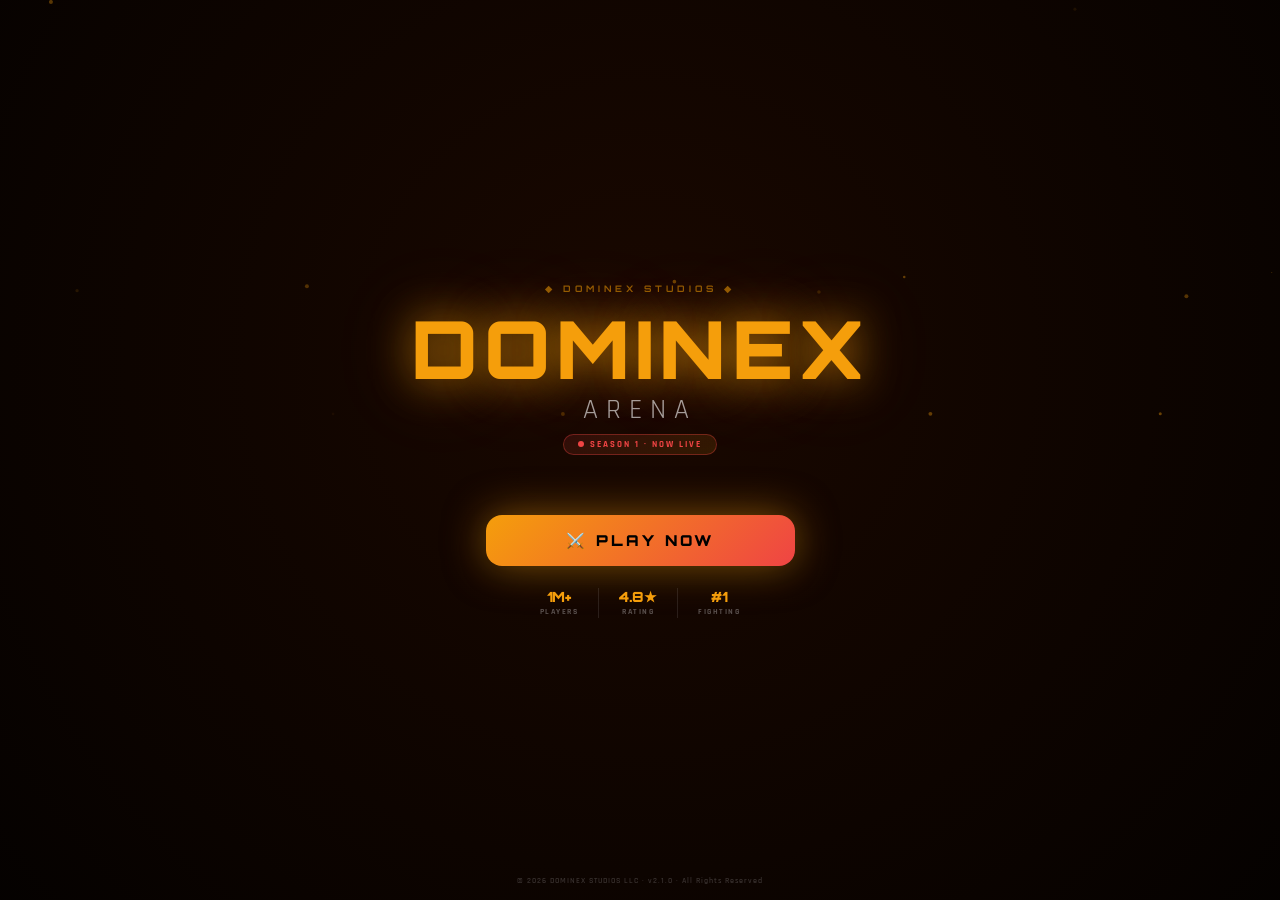
==== commit 977e5e93: "fix: wrap orphaned CSS in style tags + center splash content with flexbox" ====
--- a/android/app/src/main/assets/index.html
+++ b/android/app/src/main/assets/index.html
@@ -44,6 +44,7 @@
 /* XP display */
 .res-xp{display:inline-flex;align-items:center;gap:6px;margin-top:12px;padding:6px 20px;border-radius:20px;background:rgba(245,158,11,0.08);border:1px solid rgba(245,158,11,0.22);font-size:13px;font-weight:900;color:#f59e0b;letter-spacing:1px;font-family:'Orbitron',sans-serif;}
 </style>
+<style>
 /* ── LAYOUT ─────────────────────────────────────── */
 #app{position:fixed;inset:0;display:flex;flex-direction:column;background:#000;}
 #screens{position:absolute;inset:0;z-index:10;pointer-events:none;}
@@ -158,8 +159,13 @@
 
 /* Splash */
 #splash{background:#000;}
-#splash canvas{position:absolute;inset:0;width:100%;height:100%;}
-.splash-content{position:relative;z-index:2;text-align:center;width:100%;}
+#splash-canvas{position:absolute;inset:0;width:100%;height:100%;}
+.splash-content{
+  position:relative;z-index:2;
+  display:flex;flex-direction:column;align-items:center;justify-content:center;
+  width:100%;height:100%;text-align:center;
+  padding:20px;
+}
 .splash-logo{font-size:clamp(40px,10vw,80px);font-weight:900;color:#f59e0b;letter-spacing:6px;text-shadow:0 0 40px rgba(245,158,11,0.7),0 0 80px rgba(245,158,11,0.3);line-height:1;}
 .splash-sub{font-size:clamp(16px,4vw,28px);color:#fff;letter-spacing:8px;margin-top:4px;opacity:0.6;}
 .play-btn{
